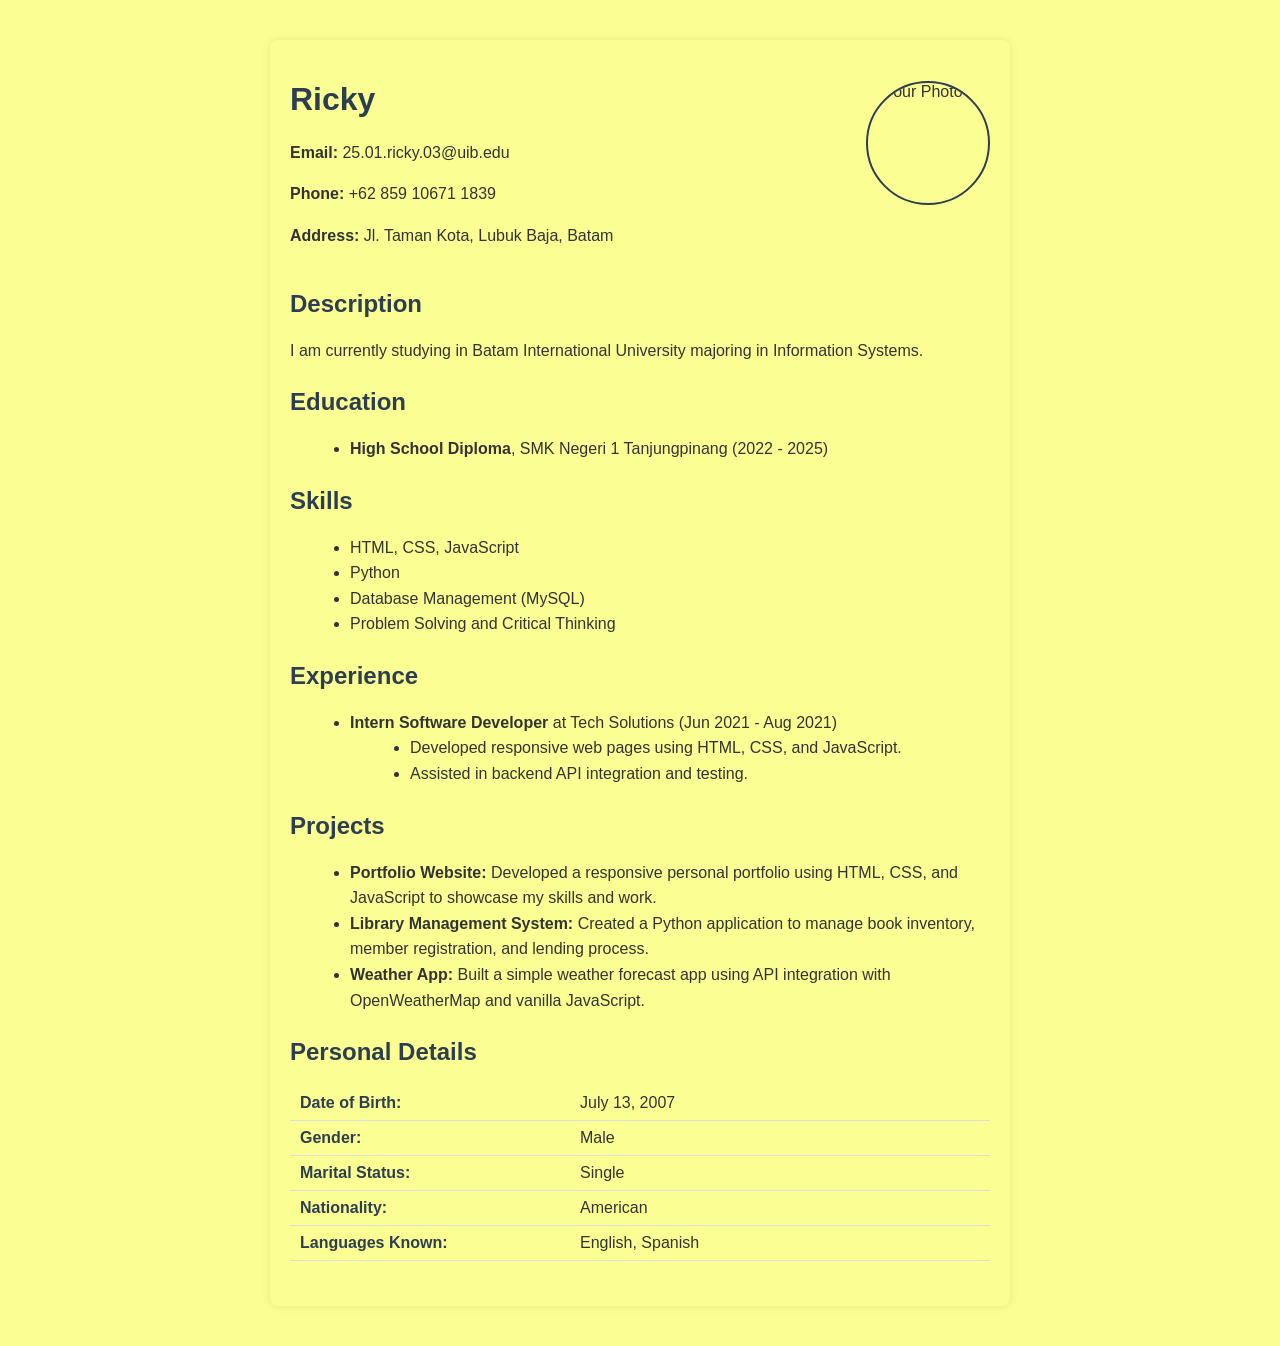
==== Biodata.html @ 70d990cb "Add files via upload" ====
<!DOCTYPE html>
<html lang="en">

<head>
    <meta charset="UTF-8" />
    <meta name="viewport" content="width=device-width, initial-scale=1" />
    <title>Biodata</title>
    <style>
        body {
            font-family: Arial, sans-serif;
            max-width: 700px;
            margin: 40px auto;
            padding: 20px;
            background: #fbff93;
            color: #333;
            border-radius: 8px;
            box-shadow: 0 0 10px rgba(0, 0, 0, 0.1);
        }

        h1,
        h2 {
            color: #2c3e50;
        }

        .section {
            margin-bottom: 25px;
            transition: transform 0.3s ease, box-shadow 0.3s ease;
        }

        .section:hover {
            transform: scale(1.05);
            box-shadow: 0 4px 20px rgba(0, 0, 0, 0.2);
        }

        .section p,
        ul {
            line-height: 1.6;
        }

        ul {
            list-style-type: disc;
            margin-left: 20px;
        }

        .photo {
            float: right;
            margin-left: 20px;
            border-radius: 50%;
            width: 120px;
            height: 120px;
            object-fit: cover;
            border: 2px solid #2c3e50;
        }

        .clearfix::after {
            content: "";
            display: table;
            clear: both;
        }

        table {
            width: 100%;
            border-collapse: collapse;
            margin-top: 10px;
        }

        td {
            padding: 8px 10px;
            border-bottom: 1px solid #ddd;
        }

        td:first-child {
            width: 40%;
            font-weight: 600;
            color: #2c3e50;
        }
    </style>
</head>

<body>
    <header class="clearfix section">
        <img src="C:\Users\Victus FB3\Documents\PSW - Yefta Christian\1770347325712.jpg" alt="Your Photo"
            class="photo" />
        <h1>Ricky</h1>
        <p><strong>Email:</strong> 25.01.ricky.03@uib.edu</p>
        <p><strong>Phone:</strong> +62 859 10671 1839</p>
        <p><strong>Address:</strong> Jl. Taman Kota, Lubuk Baja, Batam</p>
    </header>

    <section class="section">
        <h2>Description</h2>
        <p>I am currently studying in Batam International University majoring in Information Systems.</p>
    </section>

    <section class="section">
        <h2>Education</h2>
        <ul>
            <!-- <li><strong>Bachelor of Science in Computer Science</strong>, Springfield University (2018 - 2022)</li> -->
            <li><strong>High School Diploma</strong>, SMK Negeri 1 Tanjungpinang (2022 - 2025)</li>
        </ul>
    </section>

    <section class="section">
        <h2>Skills</h2>
        <ul>
            <li>HTML, CSS, JavaScript</li>
            <!-- <li>Python, Java</li> -->
            <li>Python</li>
            <!-- <li>Database Management (MySQL, MongoDB)</li> -->
            <li>Database Management (MySQL)</li>
            <li>Problem Solving and Critical Thinking</li>
        </ul>
    </section>

    <section class="section">
        <h2>Experience</h2>
        <ul>
            <li><strong>Intern Software Developer</strong> at Tech Solutions (Jun 2021 - Aug 2021)
                <ul>
                    <li>Developed responsive web pages using HTML, CSS, and JavaScript.</li>
                    <li>Assisted in backend API integration and testing.</li>
                </ul>
            </li>
        </ul>
    </section>

    <section class="section">
        <h2>Projects</h2>
        <ul>
            <li><strong>Portfolio Website:</strong> Developed a responsive personal portfolio using HTML, CSS, and
                JavaScript to showcase my skills and work.</li>
            <li><strong>Library Management System:</strong> Created a Python application to manage book inventory,
                member registration, and lending process.</li>
            <li><strong>Weather App:</strong> Built a simple weather forecast app using API integration with
                OpenWeatherMap and vanilla JavaScript.</li>
        </ul>
    </section>

    <!-- <section class="section">
        <h2>Hobbies</h2>
        <p>Coding, Reading, Hiking, Playing Chess</p>
    </section> -->

    <section class="section">
        <h2>Personal Details</h2>
        <table>
            <tbody>
                <tr>
                    <td><strong>Date of Birth:</strong></td>
                    <td>July 13, 2007</td>
                </tr>
                <tr>
                    <td><strong>Gender:</strong></td>
                    <td>Male</td>
                </tr>
                <tr>
                    <td><strong>Marital Status:</strong></td>
                    <td>Single</td>
                </tr>
                <tr>
                    <td><strong>Nationality:</strong></td>
                    <td>American</td>
                </tr>
                <tr>
                    <td><strong>Languages Known:</strong></td>
                    <td>English, Spanish</td>
                </tr>
            </tbody>
        </table>
    </section>
</body>

</html>
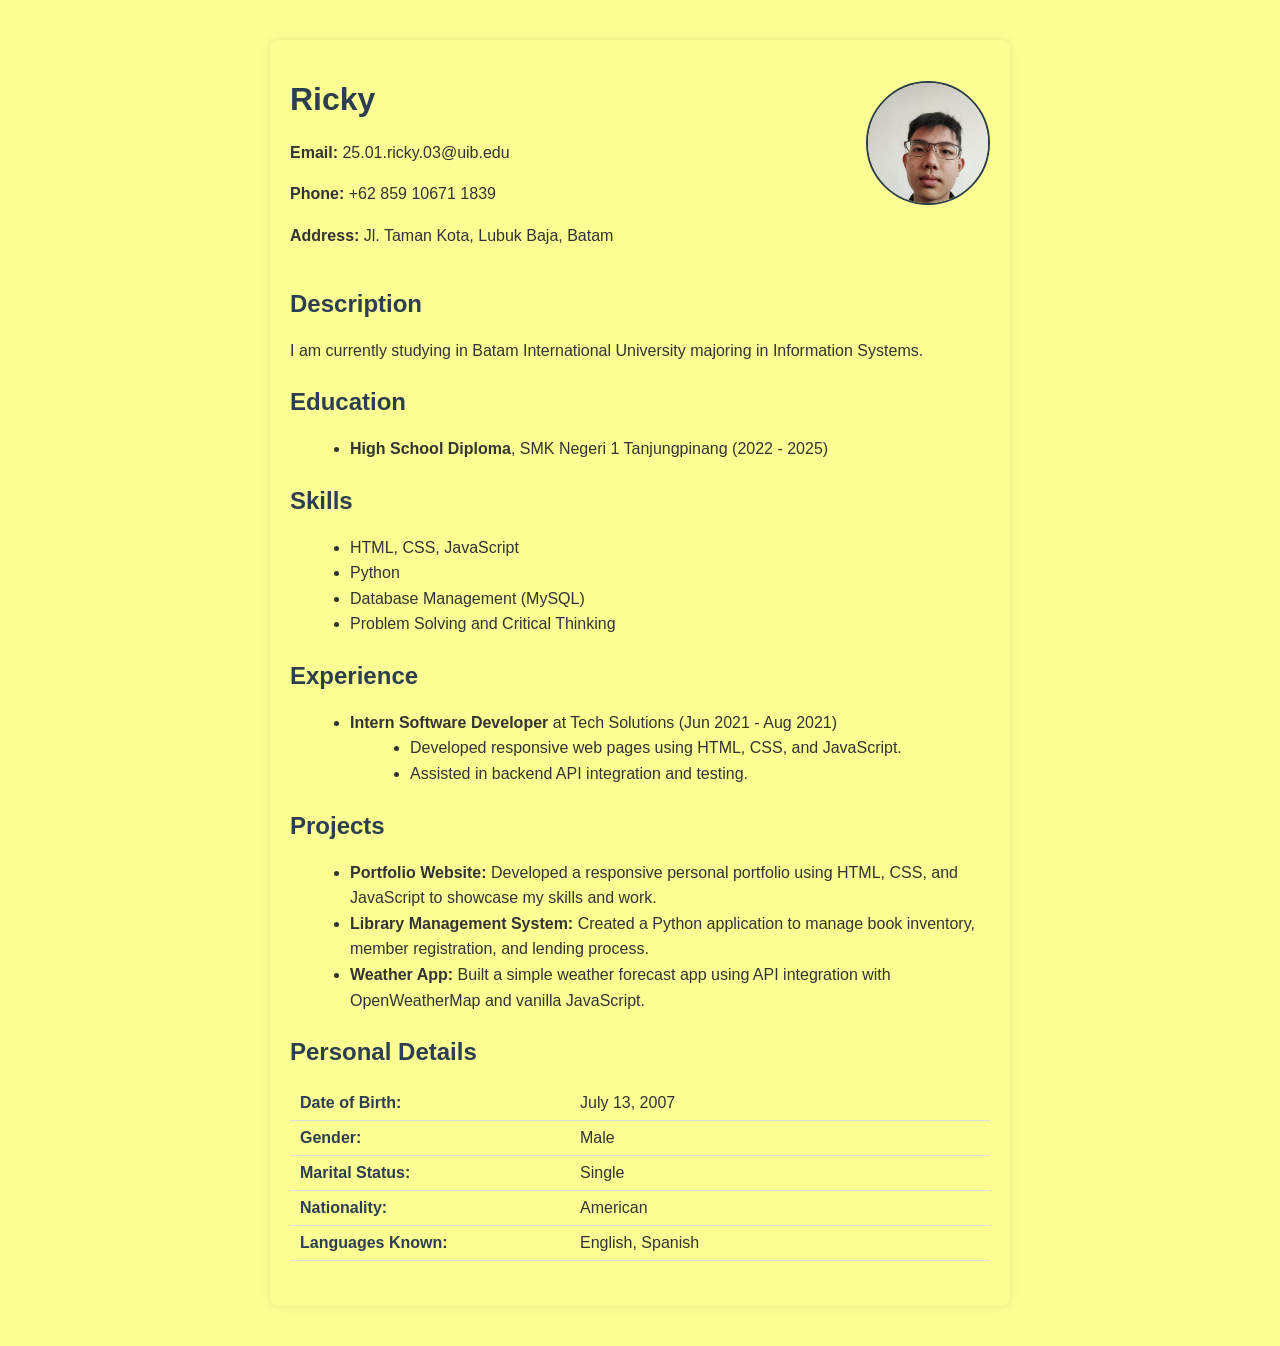
==== commit debc905e: "Update Biodata.html" ====
--- a/Biodata.html
+++ b/Biodata.html
@@ -79,7 +79,7 @@
 
 <body>
     <header class="clearfix section">
-        <img src="C:\Users\Victus FB3\Documents\PSW - Yefta Christian\1770347325712.jpg" alt="Your Photo"
+        <img src="./1770347325712.jpg" alt="Your Photo"
             class="photo" />
         <h1>Ricky</h1>
         <p><strong>Email:</strong> 25.01.ricky.03@uib.edu</p>
@@ -170,4 +170,6 @@
     </section>
 </body>
 
-</html>+
+</html>
+
